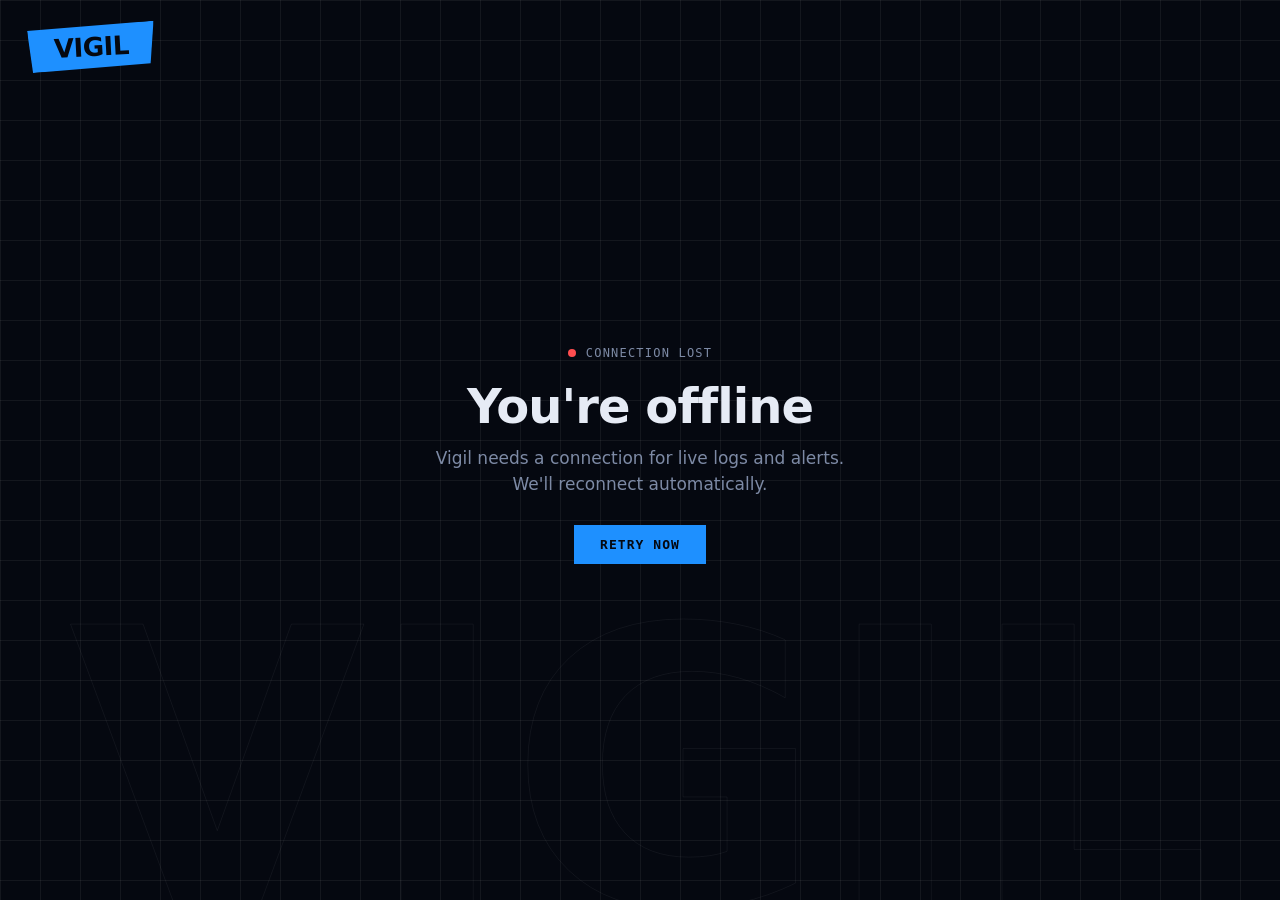
==== services/web/public/offline.html @ c232c729 "feat(pwa): add service worker and offline fallback" ====
<!doctype html>
<html lang="en">
  <head>
    <meta charset="UTF-8" />
    <meta name="viewport" content="width=device-width, initial-scale=1.0" />
    <meta name="theme-color" content="#050810" />
    <meta name="color-scheme" content="dark" />
    <title>Vigil — Offline</title>
    <style>
      :root {
        --bg: #050810;
        --fg: #e6ebf5;
        --muted: #7d8aa5;
        --accent: #1e90ff;
        --red: #ff4d4f;
        --line: rgba(255, 255, 255, 0.06);
      }
      * {
        box-sizing: border-box;
        margin: 0;
      }
      html,
      body {
        min-height: 100%;
      }
      body {
        position: relative;
        display: flex;
        flex-direction: column;
        min-height: 100dvh;
        overflow: hidden;
        background-color: var(--bg);
        background-image:
          linear-gradient(var(--line) 1px, transparent 1px),
          linear-gradient(90deg, var(--line) 1px, transparent 1px);
        background-size: 40px 40px;
        color: var(--fg);
        font-family:
          'Syne',
          system-ui,
          -apple-system,
          'Segoe UI',
          sans-serif;
      }

      header {
        position: relative;
        z-index: 1;
        padding: 24px 28px;
      }
      .logo {
        display: inline-block;
        padding: 8px 26px;
        background: var(--accent);
        color: var(--bg);
        font-weight: 800;
        font-size: 26px;
        letter-spacing: -0.02em;
        transform: rotate(-3deg);
        clip-path: polygon(0 8%, 100% 0, 96% 92%, 3% 100%);
      }

      main {
        position: relative;
        z-index: 1;
        flex: 1;
        display: grid;
        place-content: center;
        justify-items: center;
        padding: 24px 24px 12vh;
        text-align: center;
      }
      .status {
        display: flex;
        align-items: center;
        gap: 10px;
        margin-bottom: 18px;
        font-family:
          'JetBrains Mono', ui-monospace, 'SF Mono', Menlo, monospace;
        font-size: 12px;
        letter-spacing: 0.1em;
        text-transform: uppercase;
        color: var(--muted);
      }
      .dot {
        width: 8px;
        height: 8px;
        border-radius: 50%;
        background: var(--red);
        animation: pulse 2s infinite;
      }
      @keyframes pulse {
        50% {
          opacity: 0.35;
        }
      }
      @media (prefers-reduced-motion: reduce) {
        .dot {
          animation: none;
        }
      }
      h1 {
        margin-bottom: 12px;
        font-weight: 800;
        font-size: clamp(30px, 6vw, 48px);
        letter-spacing: -0.02em;
      }
      p.msg {
        max-width: 440px;
        margin-bottom: 28px;
        color: var(--muted);
        font-size: 17px;
        line-height: 1.5;
      }
      button {
        padding: 12px 26px;
        font-family: 'JetBrains Mono', ui-monospace, monospace;
        font-size: 13px;
        font-weight: 700;
        letter-spacing: 0.08em;
        text-transform: uppercase;
        color: var(--bg);
        background: var(--accent);
        border: 0;
        border-radius: 0;
        cursor: pointer;
        transition: opacity 0.2s;
      }
      button:hover {
        opacity: 0.85;
      }
      button:focus-visible {
        outline: 2px solid var(--fg);
        outline-offset: 3px;
      }

      .mark {
        position: fixed;
        left: 50%;
        bottom: -5vw;
        z-index: 0;
        transform: translateX(-50%);
        font-weight: 800;
        font-size: 30vw;
        line-height: 1;
        color: transparent;
        -webkit-text-stroke: 1px rgba(255, 255, 255, 0.05);
        white-space: nowrap;
        user-select: none;
        pointer-events: none;
      }
    </style>
  </head>
  <body>
    <header><span class="logo">VIGIL</span></header>

    <main role="alert">
      <div class="status"><span class="dot"></span>Connection lost</div>
      <h1>You're offline</h1>
      <p class="msg">
        Vigil needs a connection for live logs and alerts. We'll reconnect
        automatically.
      </p>
      <button type="button" id="retry">Retry now</button>
    </main>

    <div class="mark" aria-hidden="true">VIGIL</div>

    <script>
      document
        .getElementById('retry')
        .addEventListener('click', () => location.reload());
      window.addEventListener('online', () => location.reload());
    </script>
  </body>
</html>
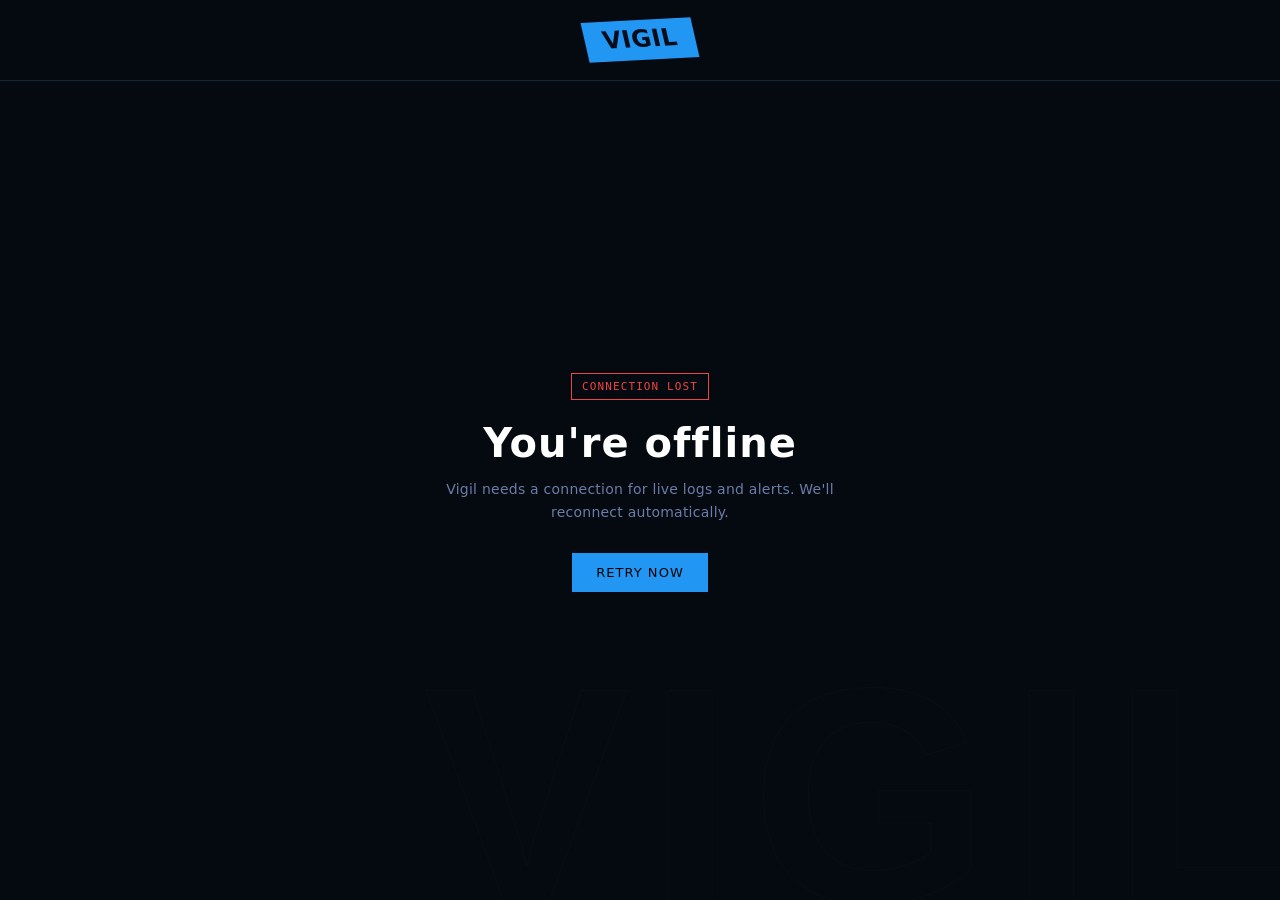
==== commit f6f98197: "feat(pwa): refine offline page branding and font caching" ====
--- a/services/web/public/offline.html
+++ b/services/web/public/offline.html
@@ -3,17 +3,25 @@
   <head>
     <meta charset="UTF-8" />
     <meta name="viewport" content="width=device-width, initial-scale=1.0" />
-    <meta name="theme-color" content="#050810" />
+    <meta name="theme-color" content="#050910" />
     <meta name="color-scheme" content="dark" />
     <title>Vigil — Offline</title>
     <style>
+      @font-face {
+        font-family: 'Poppins';
+        src: url('/fonts/poppins-semibold.ttf') format('truetype');
+        font-weight: 600;
+        font-style: normal;
+        font-display: swap;
+      }
       :root {
-        --bg: #050810;
-        --fg: #e6ebf5;
-        --muted: #7d8aa5;
-        --accent: #1e90ff;
-        --red: #ff4d4f;
-        --line: rgba(255, 255, 255, 0.06);
+        --bg: #050910;
+        --surface: #080d1a;
+        --fg: #ffffff;
+        --muted: #6b7da8;
+        --accent: #2196f3;
+        --red: #ef4444;
+        --line: #1a2333;
       }
       * {
         box-sizing: border-box;
@@ -28,36 +36,36 @@
         display: flex;
         flex-direction: column;
         min-height: 100dvh;
-        overflow: hidden;
+        overflow-x: hidden;
         background-color: var(--bg);
-        background-image:
-          linear-gradient(var(--line) 1px, transparent 1px),
-          linear-gradient(90deg, var(--line) 1px, transparent 1px);
-        background-size: 40px 40px;
         color: var(--fg);
         font-family:
-          'Syne',
           system-ui,
           -apple-system,
           'Segoe UI',
           sans-serif;
+        letter-spacing: 0.015em;
       }
 
       header {
         position: relative;
+        text-align: center;
         z-index: 1;
-        padding: 24px 28px;
+        padding: 20px 24px;
+        border-bottom: 1px solid var(--line);
       }
       .logo {
         display: inline-block;
-        padding: 8px 26px;
+        padding: 4px 18px;
         background: var(--accent);
-        color: var(--bg);
-        font-weight: 800;
-        font-size: 26px;
-        letter-spacing: -0.02em;
-        transform: rotate(-3deg);
-        clip-path: polygon(0 8%, 100% 0, 96% 92%, 3% 100%);
+        color: var(--surface);
+        font-family: 'Poppins', system-ui, sans-serif;
+        font-weight: 600;
+        font-size: 24px;
+        line-height: 1.333333;
+        letter-spacing: 0.025em;
+        text-transform: uppercase;
+        transform: rotate(-3deg) skewX(10deg);
       }
 
       main {
@@ -67,59 +75,44 @@
         display: grid;
         place-content: center;
         justify-items: center;
-        padding: 24px 24px 12vh;
+        padding: 48px 24px 64px;
         text-align: center;
       }
       .status {
         display: flex;
         align-items: center;
-        gap: 10px;
-        margin-bottom: 18px;
-        font-family:
-          'JetBrains Mono', ui-monospace, 'SF Mono', Menlo, monospace;
-        font-size: 12px;
+        gap: 8px;
+        margin-bottom: 20px;
+        padding: 6px 10px;
+        border: 1px solid var(--red);
+        font-family: ui-monospace, 'SF Mono', Menlo, monospace;
+        font-size: 11px;
         letter-spacing: 0.1em;
         text-transform: uppercase;
-        color: var(--muted);
-      }
-      .dot {
-        width: 8px;
-        height: 8px;
-        border-radius: 50%;
-        background: var(--red);
-        animation: pulse 2s infinite;
-      }
-      @keyframes pulse {
-        50% {
-          opacity: 0.35;
-        }
-      }
-      @media (prefers-reduced-motion: reduce) {
-        .dot {
-          animation: none;
-        }
+        color: var(--red);
       }
       h1 {
         margin-bottom: 12px;
-        font-weight: 800;
-        font-size: clamp(30px, 6vw, 48px);
-        letter-spacing: -0.02em;
+        font-family: 'Poppins', system-ui, sans-serif;
+        font-weight: 600;
+        font-size: clamp(28px, 6vw, 40px);
+        letter-spacing: 0.025em;
       }
       p.msg {
-        max-width: 440px;
+        max-width: 400px;
         margin-bottom: 28px;
         color: var(--muted);
-        font-size: 17px;
-        line-height: 1.5;
+        font-size: 14px;
+        line-height: 1.7;
       }
       button {
-        padding: 12px 26px;
-        font-family: 'JetBrains Mono', ui-monospace, monospace;
+        padding: 12px 24px;
+        font-family: inherit;
         font-size: 13px;
-        font-weight: 700;
+        font-weight: 500;
         letter-spacing: 0.08em;
         text-transform: uppercase;
-        color: var(--bg);
+        color: #000000;
         background: var(--accent);
         border: 0;
         border-radius: 0;
@@ -127,35 +120,34 @@
         transition: opacity 0.2s;
       }
       button:hover {
-        opacity: 0.85;
+        opacity: 0.7;
       }
       button:focus-visible {
         outline: 2px solid var(--fg);
         outline-offset: 3px;
       }
-
-      .mark {
+      .watermark::before {
+        content: 'VIGIL';
         position: fixed;
-        left: 50%;
-        bottom: -5vw;
-        z-index: 0;
-        transform: translateX(-50%);
-        font-weight: 800;
-        font-size: 30vw;
-        line-height: 1;
+        right: -3%;
+        bottom: -8%;
+        font-family: 'Poppins', sans-serif;
+        font-size: clamp(12rem, 24vw, 30rem);
+        font-weight: 700;
+        letter-spacing: 0.06em;
         color: transparent;
-        -webkit-text-stroke: 1px rgba(255, 255, 255, 0.05);
+        -webkit-text-stroke: 1px rgba(255, 255, 255, 0.025);
+        pointer-events: none;
+        user-select: none;
         white-space: nowrap;
-        user-select: none;
-        pointer-events: none;
       }
     </style>
   </head>
-  <body>
+  <body class="watermark">
     <header><span class="logo">VIGIL</span></header>
 
     <main role="alert">
-      <div class="status"><span class="dot"></span>Connection lost</div>
+      <div class="status">Connection lost</div>
       <h1>You're offline</h1>
       <p class="msg">
         Vigil needs a connection for live logs and alerts. We'll reconnect
@@ -163,8 +155,6 @@
       </p>
       <button type="button" id="retry">Retry now</button>
     </main>
-
-    <div class="mark" aria-hidden="true">VIGIL</div>
 
     <script>
       document
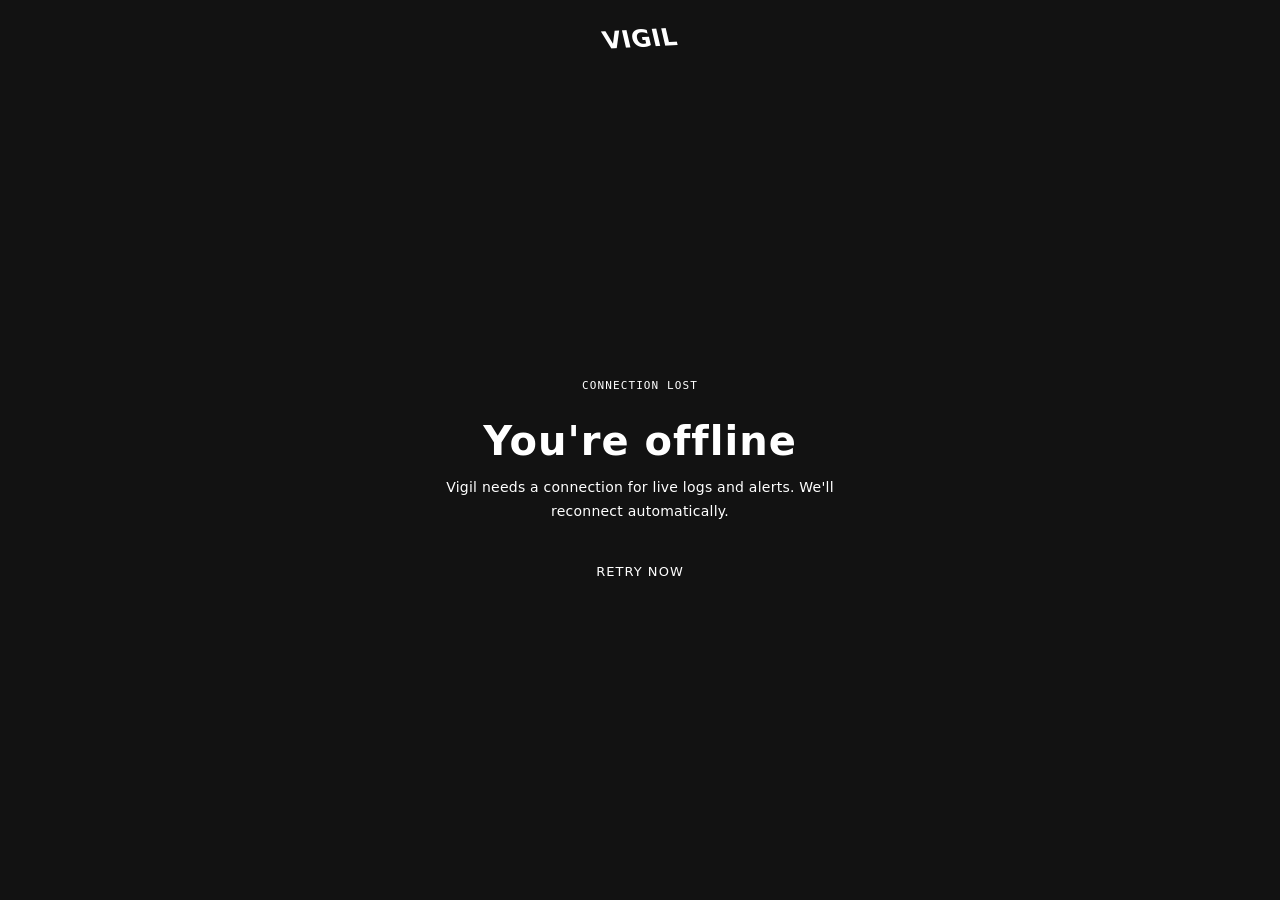
==== commit 99796a1c: "refactor(frontend): centralize UI color tokens" ====
--- a/services/web/public/offline.html
+++ b/services/web/public/offline.html
@@ -5,7 +5,8 @@
     <meta name="viewport" content="width=device-width, initial-scale=1.0" />
     <meta name="theme-color" content="#050910" />
     <meta name="color-scheme" content="dark" />
-    <title>Vigil — Offline</title>
+    <title>Vigil - Offline</title>
+    <link rel="stylesheet" href="/colors.css" />
     <style>
       @font-face {
         font-family: 'Poppins';
@@ -13,15 +14,6 @@
         font-weight: 600;
         font-style: normal;
         font-display: swap;
-      }
-      :root {
-        --bg: #050910;
-        --surface: #080d1a;
-        --fg: #ffffff;
-        --muted: #6b7da8;
-        --accent: #2196f3;
-        --red: #ef4444;
-        --line: #1a2333;
       }
       * {
         box-sizing: border-box;
@@ -37,8 +29,8 @@
         flex-direction: column;
         min-height: 100dvh;
         overflow-x: hidden;
-        background-color: var(--bg);
-        color: var(--fg);
+        background-color: var(--vigil-bg);
+        color: var(--vigil-text);
         font-family:
           system-ui,
           -apple-system,
@@ -52,13 +44,13 @@
         text-align: center;
         z-index: 1;
         padding: 20px 24px;
-        border-bottom: 1px solid var(--line);
+        border-bottom: 1px solid var(--vigil-border);
       }
       .logo {
         display: inline-block;
         padding: 4px 18px;
-        background: var(--accent);
-        color: var(--surface);
+        background: var(--vigil-accent);
+        color: var(--vigil-surface);
         font-family: 'Poppins', system-ui, sans-serif;
         font-weight: 600;
         font-size: 24px;
@@ -84,12 +76,12 @@
         gap: 8px;
         margin-bottom: 20px;
         padding: 6px 10px;
-        border: 1px solid var(--red);
+        border: 1px solid var(--vigil-chart-error);
         font-family: ui-monospace, 'SF Mono', Menlo, monospace;
         font-size: 11px;
         letter-spacing: 0.1em;
         text-transform: uppercase;
-        color: var(--red);
+        color: var(--vigil-chart-error);
       }
       h1 {
         margin-bottom: 12px;
@@ -101,7 +93,7 @@
       p.msg {
         max-width: 400px;
         margin-bottom: 28px;
-        color: var(--muted);
+        color: var(--vigil-muted);
         font-size: 14px;
         line-height: 1.7;
       }
@@ -112,8 +104,8 @@
         font-weight: 500;
         letter-spacing: 0.08em;
         text-transform: uppercase;
-        color: #000000;
-        background: var(--accent);
+        color: var(--vigil-on-accent);
+        background: var(--vigil-accent);
         border: 0;
         border-radius: 0;
         cursor: pointer;
@@ -123,7 +115,7 @@
         opacity: 0.7;
       }
       button:focus-visible {
-        outline: 2px solid var(--fg);
+        outline: 2px solid var(--vigil-text);
         outline-offset: 3px;
       }
       .watermark::before {
@@ -136,7 +128,7 @@
         font-weight: 700;
         letter-spacing: 0.06em;
         color: transparent;
-        -webkit-text-stroke: 1px rgba(255, 255, 255, 0.025);
+        -webkit-text-stroke: 1px var(--vigil-watermark);
         pointer-events: none;
         user-select: none;
         white-space: nowrap;
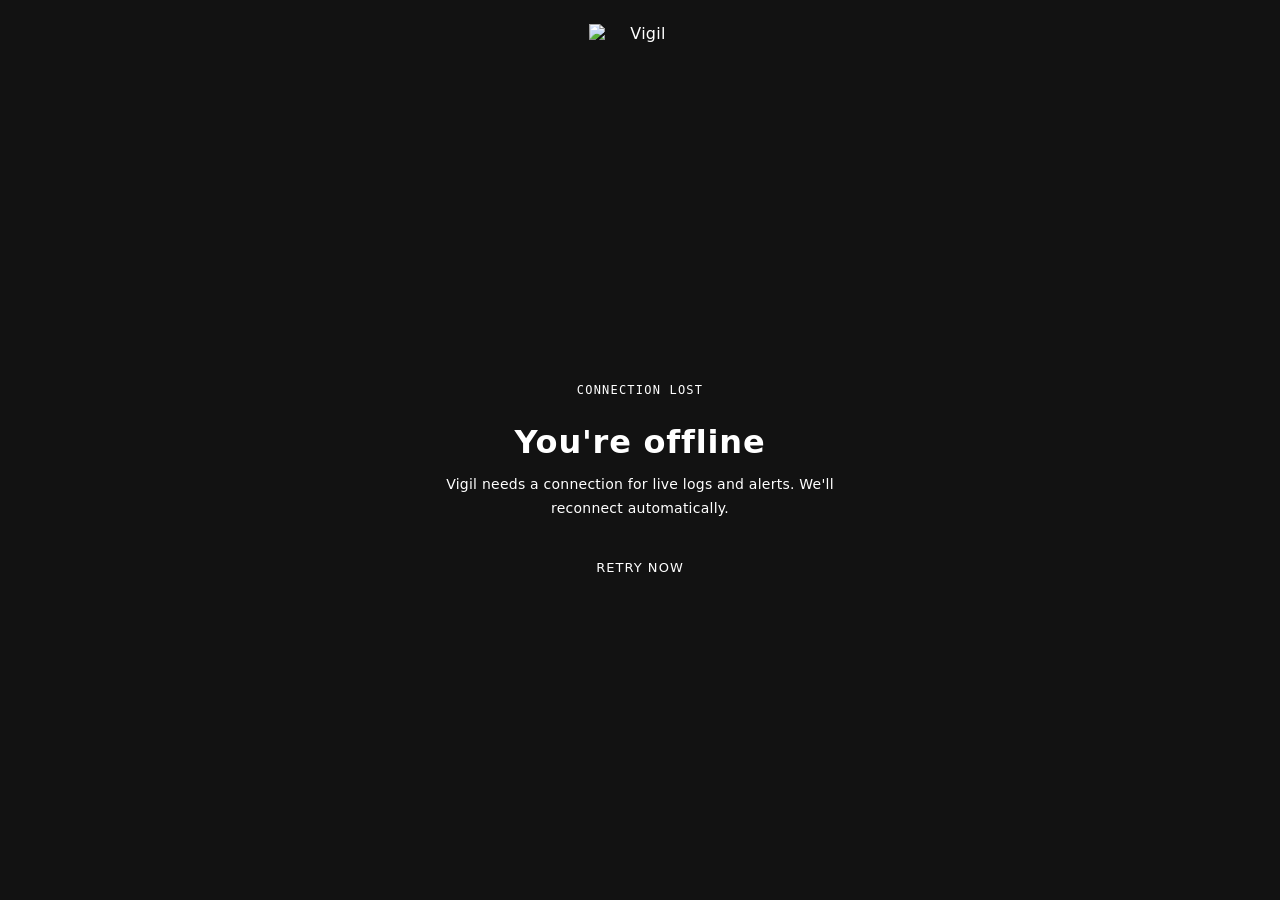
==== commit 242b1df4: "feat(branding): add Vigil owl logos and update offline and app icons" ====
--- a/services/web/public/offline.html
+++ b/services/web/public/offline.html
@@ -3,9 +3,10 @@
   <head>
     <meta charset="UTF-8" />
     <meta name="viewport" content="width=device-width, initial-scale=1.0" />
-    <meta name="theme-color" content="#050910" />
+    <meta name="theme-color" content="#0b0c0f" />
     <meta name="color-scheme" content="dark" />
     <title>Vigil - Offline</title>
+    <link rel="icon" type="image/svg+xml" href="/favicon.svg" />
     <link rel="stylesheet" href="/colors.css" />
     <style>
       @font-face {
@@ -47,17 +48,10 @@
         border-bottom: 1px solid var(--vigil-border);
       }
       .logo {
-        display: inline-block;
-        padding: 4px 18px;
-        background: var(--vigil-accent);
-        color: var(--vigil-surface);
-        font-family: 'Poppins', system-ui, sans-serif;
-        font-weight: 600;
-        font-size: 24px;
-        line-height: 1.333333;
-        letter-spacing: 0.025em;
-        text-transform: uppercase;
-        transform: rotate(-3deg) skewX(10deg);
+        display: block;
+        height: 32px;
+        width: auto;
+        margin: 4px auto;
       }
 
       main {
@@ -77,8 +71,9 @@
         margin-bottom: 20px;
         padding: 6px 10px;
         border: 1px solid var(--vigil-chart-error);
+        border-radius: var(--vigil-radius-badge);
         font-family: ui-monospace, 'SF Mono', Menlo, monospace;
-        font-size: 11px;
+        font-size: 12px;
         letter-spacing: 0.1em;
         text-transform: uppercase;
         color: var(--vigil-chart-error);
@@ -87,7 +82,7 @@
         margin-bottom: 12px;
         font-family: 'Poppins', system-ui, sans-serif;
         font-weight: 600;
-        font-size: clamp(28px, 6vw, 40px);
+        font-size: clamp(26px, 5vw, 32px);
         letter-spacing: 0.025em;
       }
       p.msg {
@@ -107,7 +102,7 @@
         color: var(--vigil-on-accent);
         background: var(--vigil-accent);
         border: 0;
-        border-radius: 0;
+        border-radius: var(--vigil-radius-control);
         cursor: pointer;
         transition: opacity 0.2s;
       }
@@ -136,7 +131,7 @@
     </style>
   </head>
   <body class="watermark">
-    <header><span class="logo">VIGIL</span></header>
+    <header><img class="logo" src="/vigil-logo.svg" width="384" height="120" alt="Vigil" /></header>
 
     <main role="alert">
       <div class="status">Connection lost</div>
